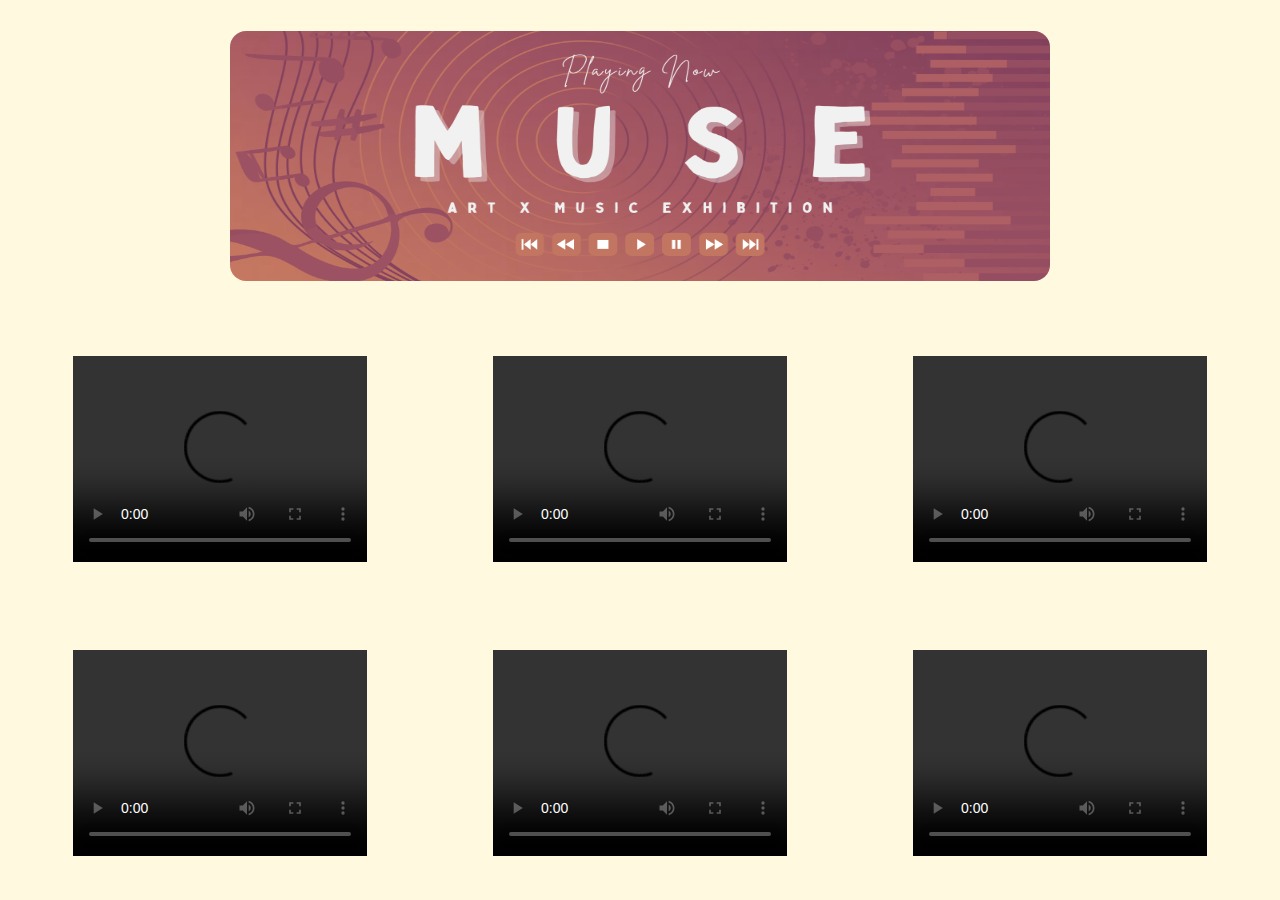
==== exhibition.html @ 2012a4d7 "Add Muse exhibiton page" ====
<!DOCTYPE html>
<html lang="en">
  <head>
    <meta charset="UTF-8" />
    <meta name="viewport" content="width=device-width, initial-scale=1.0" />
    <title>Muse - Art x Music</title>
    <link rel="stylesheet" href="./exhibiton-style.css" />
  </head>
  <body>
    <div class="grid-container">
      <div class="poster">
        <div class="intro-image">
          <img src="images/intro.png" alt="" />
        </div>
      </div>
      <div class="song-row song-row-1">
        <div class="container song-1">
          <video controls>
            <source src="./videos/video.mp4" type="video/mp4" />
            Your browser does not support the video tag.
          </video>
        </div>
        <div class="container song-2">
            <video controls>
            <source src="./videos/video.mp4" type="video/mp4" />
            Your browser does not support the video tag.
          </video>
        </div>
        <div class="container song-3">
            <video controls>
            <source src="./videos/video.mp4" type="video/mp4" />
            Your browser does not support the video tag.
          </video>
        </div>
      </div>
      <div class="song-row song-row-2">
        <div class="container song-4">
            <video controls>
            <source src="./videos/video.mp4" type="video/mp4" />
            Your browser does not support the video tag.
          </video>
        </div>
        <div class="container song-5">
            <video controls>
            <source src="./videos/video.mp4" type="video/mp4" />
            Your browser does not support the video tag.
          </video>
        </div>
        <div class="container song-6">
            <video controls>
            <source src="./videos/video.mp4" type="video/mp4" />
            Your browser does not support the video tag.
          </video>
        </div>
      </div>
    </div>
  </body>
</html>
---- exhibiton-style.css ----
* {
    box-sizing: border-box;
    margin: 0;
    padding: 0;
}

html {
    font-family: "Mukta", sans-serif;
}

body {
    height: 100vh;
    width: 100vw;
    background: #fffadf;

}

.grid-container{
    height: 100%;
    display: grid;
    grid-template-columns: 10px auto 10px;
    grid-template-rows: 1fr repeat(2, 1fr);
    grid-template-areas:
    "poster poster poster" 
    "empty-left song-row-1 empty-right"
    "empty-left song-row-2 empty-right";
    font-size: 1vw;
}

.poster{
    grid-area: poster;
    display: flex; 
    justify-content: center;
}

.intro-image{
    display: flex;
    justify-content: center;
    align-items: center;
    width: 80%;
}

.intro-image img{    
    width: 80%;
    border-radius: 1rem;
    height: 80%;
    /* margin: 0 auto; */
}

.intro-image img:hover {
  box-shadow: 0.5em 1em 2em rgba(0, 0, 0, 0.5);
  transform: scale(1.01, 1.01);
}

.song-row{
    display: grid;
    grid-template-columns: repeat(3,1fr);
    grid-template-rows: 1fr;
}

.song-row-1{
    grid-area: song-row-1;
    grid-template-areas: 
    "song-1 song-2 song-3";
}

.song-row-2{
    grid-area: song-row-2;
    grid-template-areas: 
    "song-4 song-5 song-6";
}

.container{
    display: flex;
    justify-content: center;
    align-items: center;
}

.song-1{
    grid-area: song-1;    
}
.song-2{
    grid-area: song-2;    
}
.song-3{
    grid-area: song-3;    
}
.song-4{
    grid-area: song-4;    
}
.song-5{
    grid-area: song-5;    
}
.song-6{
    grid-area: song-6;    
}

video{
    width: 70%; 
    min-height: 70%;
    margin: auto;
    margin: 1em;
}
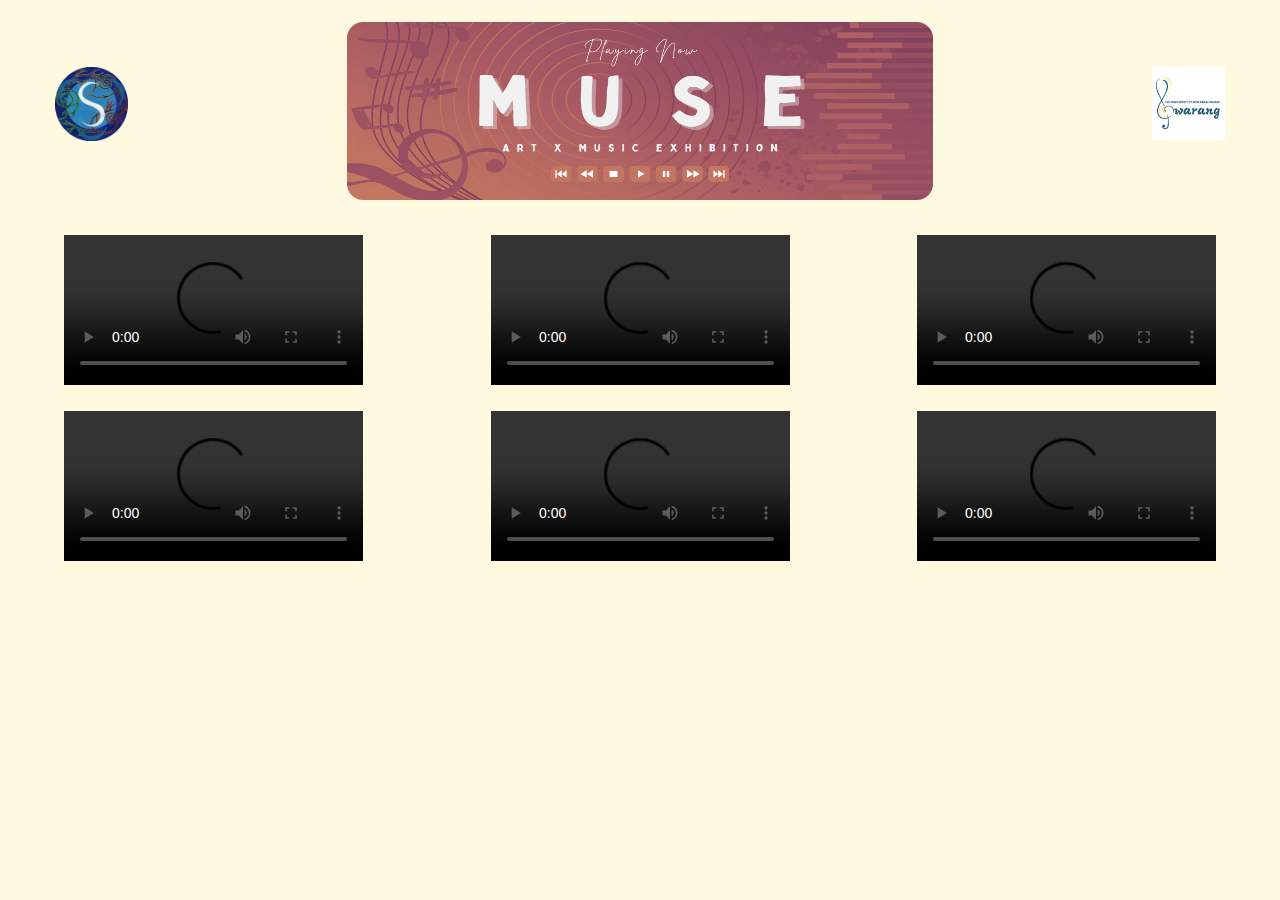
==== commit 6b80df24: "Add more songs" ====
--- a/exhibition.html
+++ b/exhibition.html
@@ -8,6 +8,12 @@
   </head>
   <body>
     <div class="grid-container">
+      <div class="logo main-logo">
+          <!-- <img src="strokes_logo.png" alt="Logo "> -->
+        </div>
+      <div class="logo swarang-logo">
+          <!-- <img src="strokes_logo.png" alt="Logo "> -->
+        </div>
       <div class="poster">
         <div class="intro-image">
           <img src="images/intro.png" alt="" />
--- a/exhibiton-style.css
+++ b/exhibiton-style.css
@@ -1,103 +1,218 @@
 * {
-    box-sizing: border-box;
-    margin: 0;
-    padding: 0;
+  box-sizing: border-box;
+  margin: 0;
+  padding: 0;
 }
 
 html {
-    font-family: "Mukta", sans-serif;
+  font-family: "Mukta", sans-serif;
 }
 
 body {
+  height: 100vh;
+  width: 100vw;
+  background: #fffadf;
+}
+
+.grid-container {
+  height: 100%;
+  display: grid;
+  grid-template-columns: 1fr 5fr 1fr;
+  grid-template-rows: 1fr repeat(4, 1fr);
+  grid-template-areas:
+    "strokes-logo poster swarang-logo"
+    "song-row-1 song-row-1 song-row-1"
+    "song-row-2 song-row-2 song-row-2"
+    "song-row-3 song-row-3 song-row-3"
+    "song-row-4 song-row-4 song-row-4";
+  font-size: 1vw;
+  overflow-x: hidden;
+}
+
+.logo{
+  height: 40%;
+  width: 40%;
+  margin: auto ;
+}
+.main-logo {
+  grid-area: strokes-logo;
+  background: url(./images/strokes_logo.png) no-repeat;
+  background-size: contain;
+}
+
+.swarang-logo {
+  grid-area: swarang-logo;
+  background: url(./images/swarang-logo.jpg) no-repeat;
+  background-size: contain;
+}
+
+.poster {
+  grid-area: poster;
+  display: flex;
+  justify-content: center;
+}
+
+.intro-image {
+  display: flex;
+  justify-content: center;
+  align-items: center;
+  width: 80%;
+}
+
+.intro-image img {
+  width: 80%;
+  border-radius: 1rem;
+  height: 80%;
+  /* margin: 0 auto; */
+}
+
+.intro-image img:hover {
+  box-shadow: 0 0 2em rgba(0, 0, 0, 0.5);
+  transform: scale(1.01, 1.01);
+}
+
+.song-row {
+  display: grid;
+  grid-template-columns: repeat(3, 1fr);
+  grid-template-rows: 1fr;
+}
+
+.song-row-1 {
+  grid-area: song-row-1;
+  grid-template-areas: "song-1 song-2 song-3";
+}
+
+.song-row-2 {
+  grid-area: song-row-2;
+  grid-template-areas: "song-4 song-5 song-6";
+}
+
+.song-row-3 {
+  grid-area: song-row-3;
+  grid-template-areas: "song-7 song-8 song-9";
+}
+
+.container {
+  display: flex;
+  justify-content: center;
+  align-items: center;
+}
+
+.song-1 {
+  grid-area: song-1;
+}
+.song-2 {
+  grid-area: song-2;
+}
+.song-3 {
+  grid-area: song-3;
+}
+.song-4 {
+  grid-area: song-4;
+}
+.song-5 {
+  grid-area: song-5;
+}
+.song-6 {
+  grid-area: song-6;
+}
+.song-7 {
+  grid-area: song-7;
+}
+.song-68{
+  grid-area: song-8;
+}
+.song-9 {
+  grid-area: song-9;
+}
+
+video {
+  width: 70%;
+  min-height: 70%;
+  margin: auto;
+  margin: 1em;
+}
+
+@media only screen and (max-width: 768px) {
+  .grid-container {
     height: 100vh;
-    width: 100vw;
+    display: grid;
+    grid-template-columns: 1fr 5fr 1fr;
+    grid-template-rows: 3fr repeat(9, 1fr);
+    grid-template-areas:
+      "poster     poster poster"
+      "empty-left song-row-1 empty-right"
+      "empty-left song-row-1 empty-right"
+      "empty-left song-row-1 empty-right"
+      "empty-left song-row-2 empty-right"
+      "empty-left song-row-2 empty-right"
+      "empty-left song-row-2 empty-right"
+      "empty-left song-row-3 empty-right"
+      "empty-left song-row-3 empty-right"
+      "empty-left song-row-3 empty-right"
+      "";
+    font-size: 3vw;
     background: #fffadf;
-
-}
-
-.grid-container{
-    height: 100%;
+  }
+
+  .logo{
+    height: 80%;
+    width: 80%;
+    margin: auto ;
+  }
+
+  .song-row{
     display: grid;
-    grid-template-columns: 10px auto 10px;
-    grid-template-rows: 1fr repeat(2, 1fr);
-    grid-template-areas:
-    "poster poster poster" 
-    "empty-left song-row-1 empty-right"
-    "empty-left song-row-2 empty-right";
-    font-size: 1vw;
-}
-
-.poster{
-    grid-area: poster;
-    display: flex; 
-    justify-content: center;
-}
-
-.intro-image{
-    display: flex;
-    justify-content: center;
-    align-items: center;
-    width: 80%;
-}
-
-.intro-image img{    
-    width: 80%;
-    border-radius: 1rem;
-    height: 80%;
-    /* margin: 0 auto; */
-}
-
-.intro-image img:hover {
-  box-shadow: 0.5em 1em 2em rgba(0, 0, 0, 0.5);
-  transform: scale(1.01, 1.01);
-}
-
-.song-row{
-    display: grid;
-    grid-template-columns: repeat(3,1fr);
-    grid-template-rows: 1fr;
-}
-
-.song-row-1{
-    grid-area: song-row-1;
+    grid-template-columns: 1fr;
+    grid-template-rows: repeat(3, 1fr);   
+  }
+
+  .song-row-1{
     grid-template-areas: 
-    "song-1 song-2 song-3";
-}
-
-.song-row-2{
-    grid-area: song-row-2;
+    "song-1"
+    "song-2"
+    "song-3";    
+  }
+
+  .song-row-2{
     grid-template-areas: 
-    "song-4 song-5 song-6";
-}
-
-.container{
-    display: flex;
-    justify-content: center;
-    align-items: center;
-}
-
-.song-1{
-    grid-area: song-1;    
-}
-.song-2{
-    grid-area: song-2;    
-}
-.song-3{
-    grid-area: song-3;    
-}
-.song-4{
-    grid-area: song-4;    
-}
-.song-5{
-    grid-area: song-5;    
-}
-.song-6{
-    grid-area: song-6;    
-}
-
-video{
-    width: 70%; 
-    min-height: 70%;
-    margin: auto;
-    margin: 1em;
-}+    "song-4"
+    "song-5"
+    "song-6";    
+  }
+
+  .song-row-3{
+    grid-template-areas: 
+    "song-7"
+    "song-8"
+    "song-9";    
+  }
+
+  .song-1 {
+    grid-area: song-1;
+  }
+  .song-2 {
+    grid-area: song-2;
+  }
+  .song-3 {
+    grid-area: song-3;
+  }
+  .song-4 {
+    grid-area: song-4;
+  }
+  .song-5 {
+    grid-area: song-5;
+  }
+  .song-6 {
+    grid-area: song-6;
+  }
+  .song-7 {
+    grid-area: song-7;
+  }
+  .song-68{
+    grid-area: song-8;
+  }
+  .song-9 {
+    grid-area: song-9;
+  }
+}
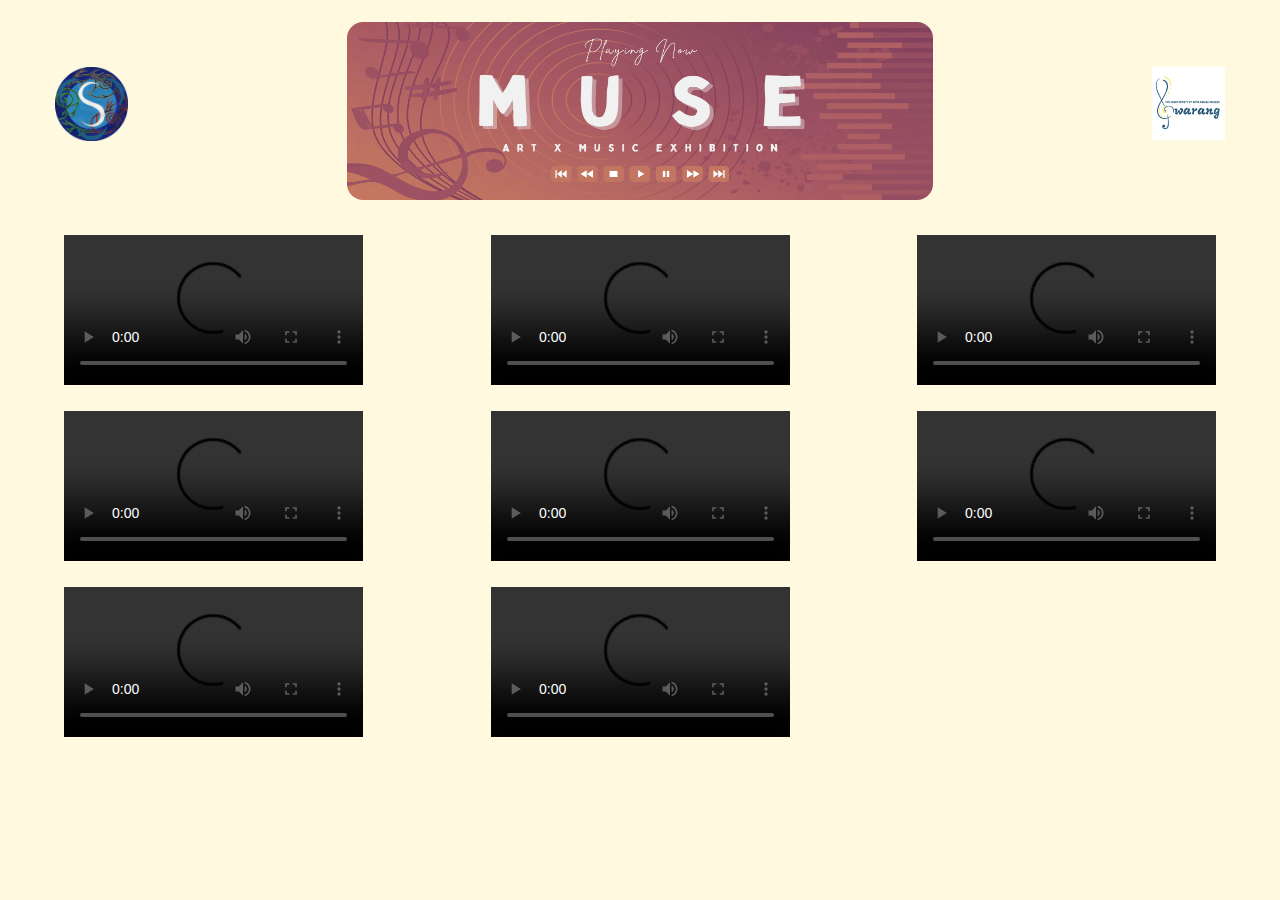
==== commit f0d72832: "Add song's videos" ====
--- a/exhibition.html
+++ b/exhibition.html
@@ -22,19 +22,19 @@
       <div class="song-row song-row-1">
         <div class="container song-1">
           <video controls>
-            <source src="./videos/video.mp4" type="video/mp4" />
+            <source src="./videos/Preet.mov" type="video/mp4" />
             Your browser does not support the video tag.
           </video>
         </div>
         <div class="container song-2">
             <video controls>
-            <source src="./videos/video.mp4" type="video/mp4" />
+            <source src="./videos/Sham.mov" type="video/mp4" />
             Your browser does not support the video tag.
           </video>
         </div>
         <div class="container song-3">
             <video controls>
-            <source src="./videos/video.mp4" type="video/mp4" />
+            <source src="./videos/Gazab ka hai din.mov" type="video/mp4" />
             Your browser does not support the video tag.
           </video>
         </div>
@@ -42,23 +42,43 @@
       <div class="song-row song-row-2">
         <div class="container song-4">
             <video controls>
-            <source src="./videos/video.mp4" type="video/mp4" />
+            <source src="./videos/Emptiness.mov" type="video/mp4" />
             Your browser does not support the video tag.
           </video>
         </div>
         <div class="container song-5">
             <video controls>
-            <source src="./videos/video.mp4" type="video/mp4" />
+            <source src="./videos/Virha.mov" type="video/mp4" />
             Your browser does not support the video tag.
           </video>
         </div>
         <div class="container song-6">
             <video controls>
-            <source src="./videos/video.mp4" type="video/mp4" />
+            <source src="./videos/Maula.mov" type="video/mp4" />
             Your browser does not support the video tag.
           </video>
         </div>
       </div>
+      <div class="song-row song-row-3">
+        <div class="container song-7">
+            <video controls>
+            <source src="./videos/Into You.mov" type="video/mp4" />
+            Your browser does not support the video tag.
+          </video>
+        </div>
+        <div class="container song-8">
+            <video controls>
+            <source src="./videos/Blank Space.mov" type="video/mp4" />
+            Your browser does not support the video tag.
+          </video>
+        </div>
+        <!-- <div class="container song-9">
+            <video controls>
+            <source src="./videos/video.mp4" type="video/mp4" />
+            Your browser does not support the video tag.
+          </video>
+        </div> -->
+      </div>
     </div>
   </body>
 </html>
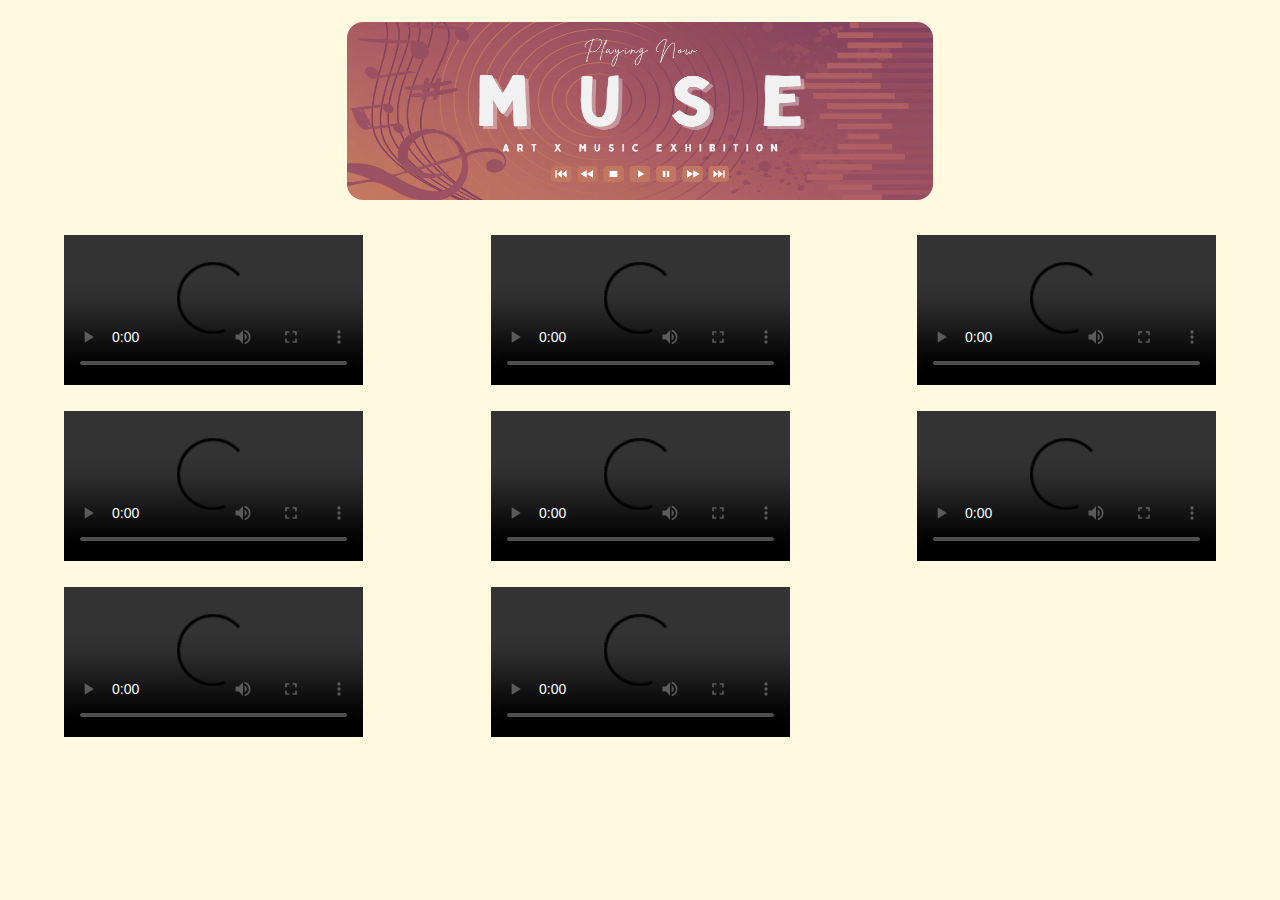
==== commit 20e5841c: "Add song's videos" ====
--- a/exhibition.html
+++ b/exhibition.html
@@ -8,12 +8,6 @@
   </head>
   <body>
     <div class="grid-container">
-      <div class="logo main-logo">
-          <!-- <img src="strokes_logo.png" alt="Logo "> -->
-        </div>
-      <div class="logo swarang-logo">
-          <!-- <img src="strokes_logo.png" alt="Logo "> -->
-        </div>
       <div class="poster">
         <div class="intro-image">
           <img src="images/intro.png" alt="" />
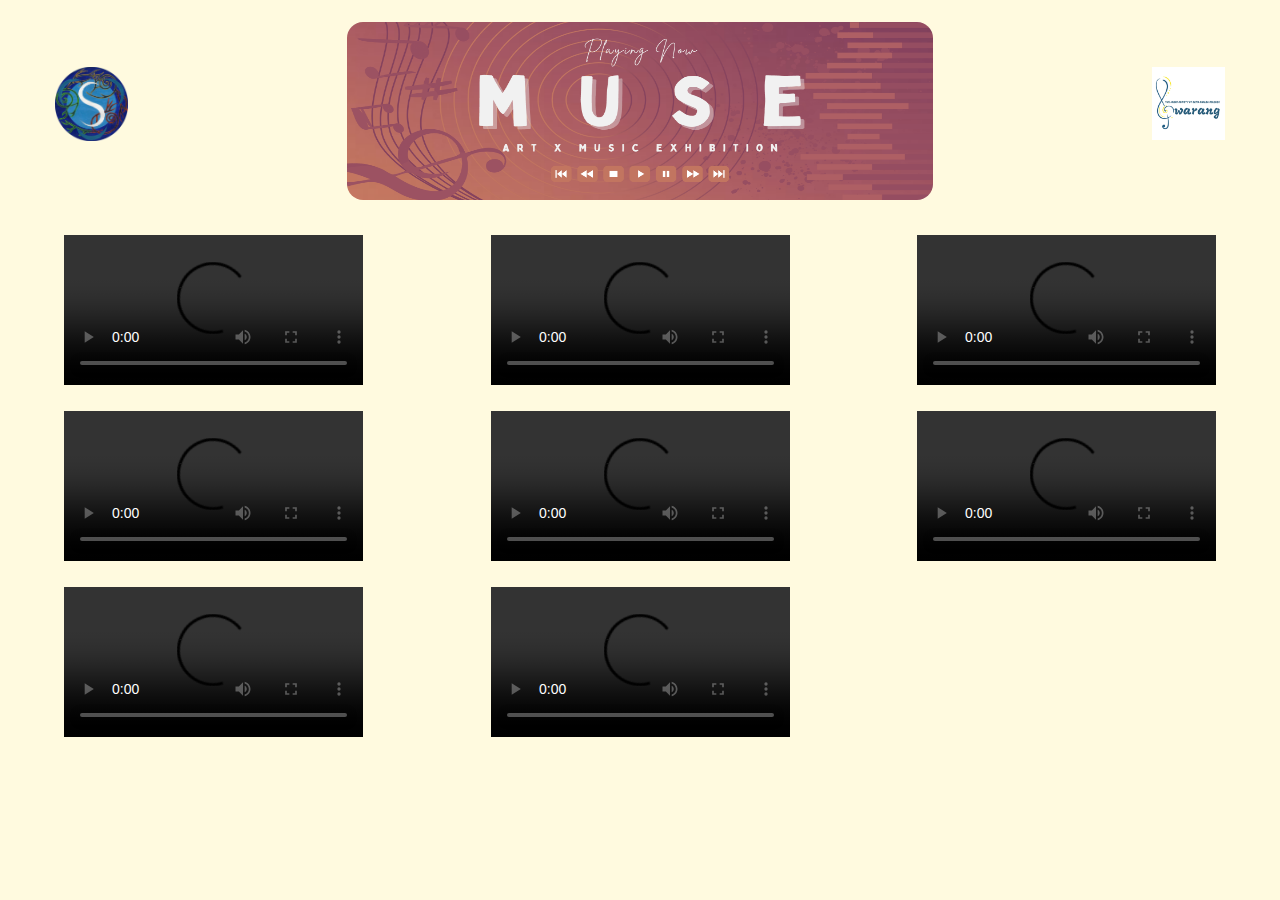
==== commit cb630ea4: "Add logo" ====
--- a/exhibition.html
+++ b/exhibition.html
@@ -13,6 +13,14 @@
           <img src="images/intro.png" alt="" />
         </div>
       </div>
+
+      <div class="logo main-logo">
+          <!-- <img src="strokes_logo.png" alt="Logo "> -->
+        </div>
+      <div class="logo swarang-logo">
+          <!-- <img src="strokes_logo.png" alt="Logo "> -->
+        </div>
+        
       <div class="song-row song-row-1">
         <div class="container song-1">
           <video controls>
